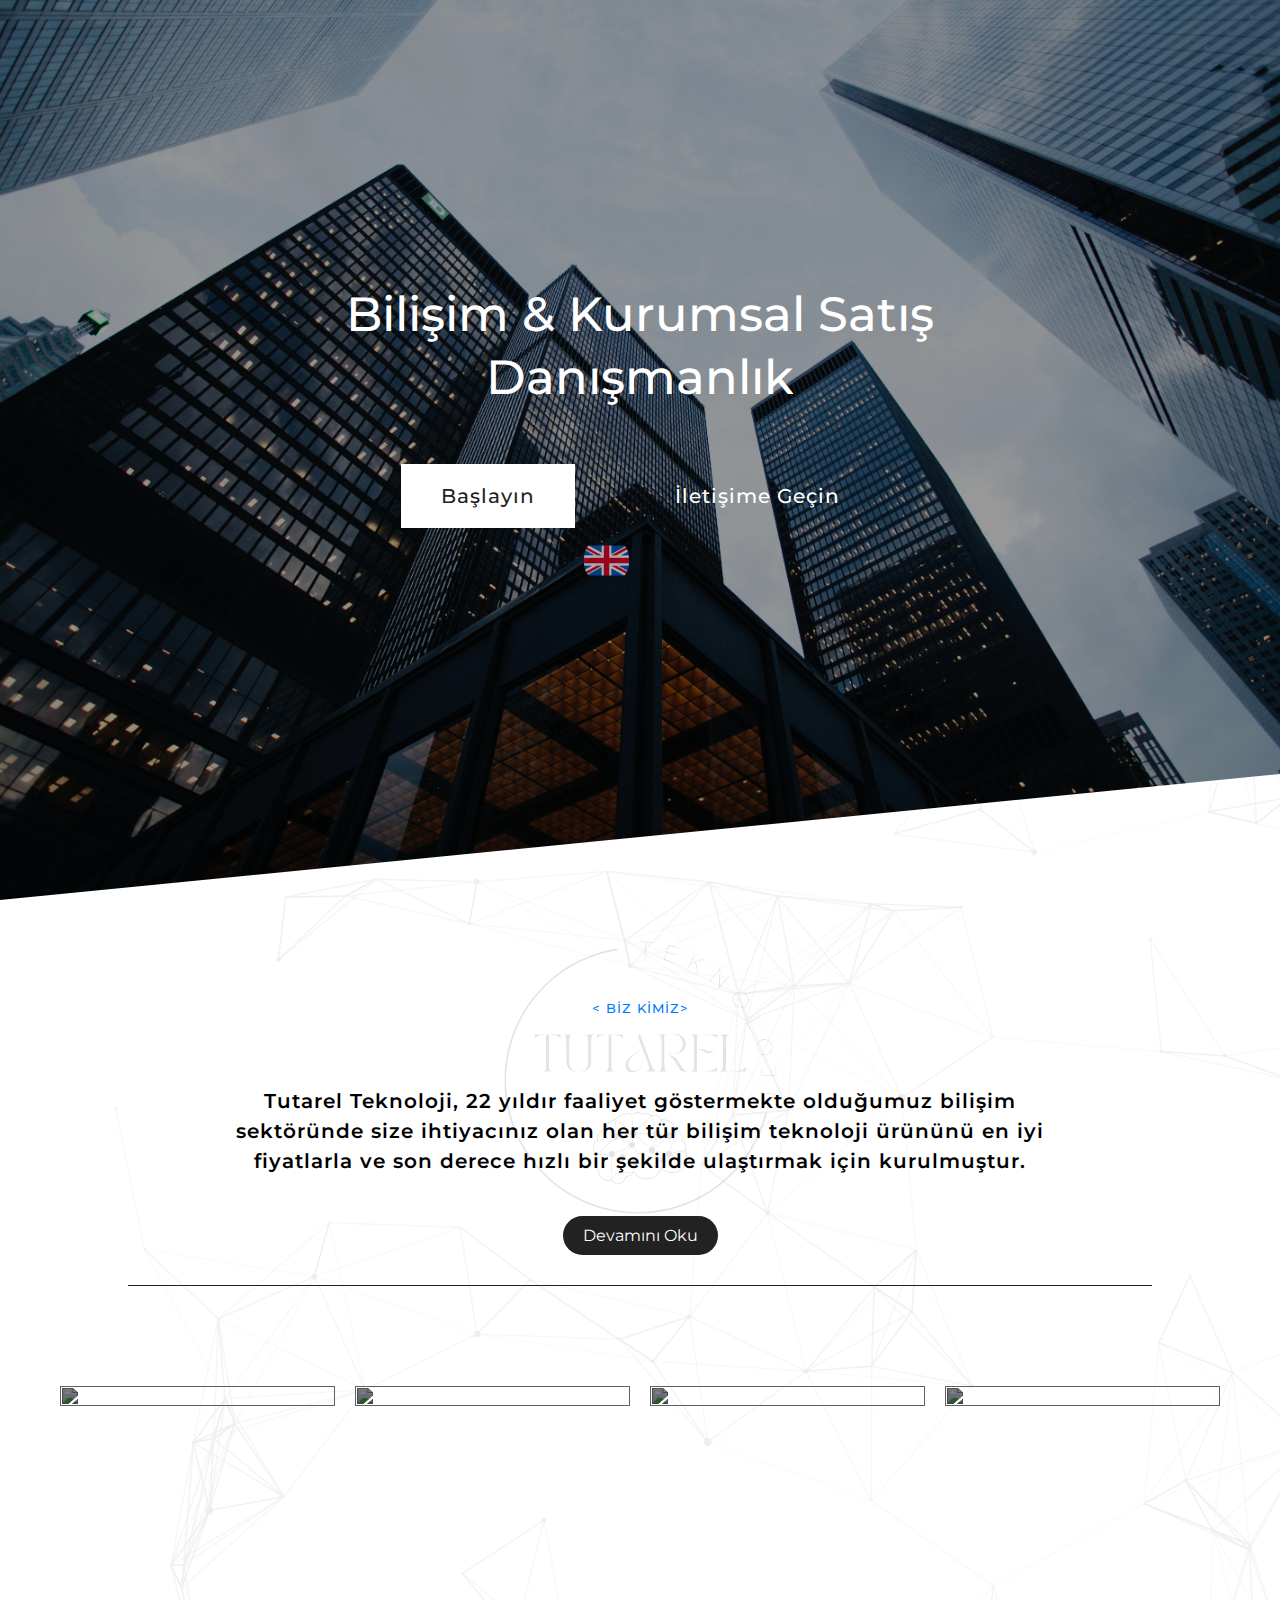
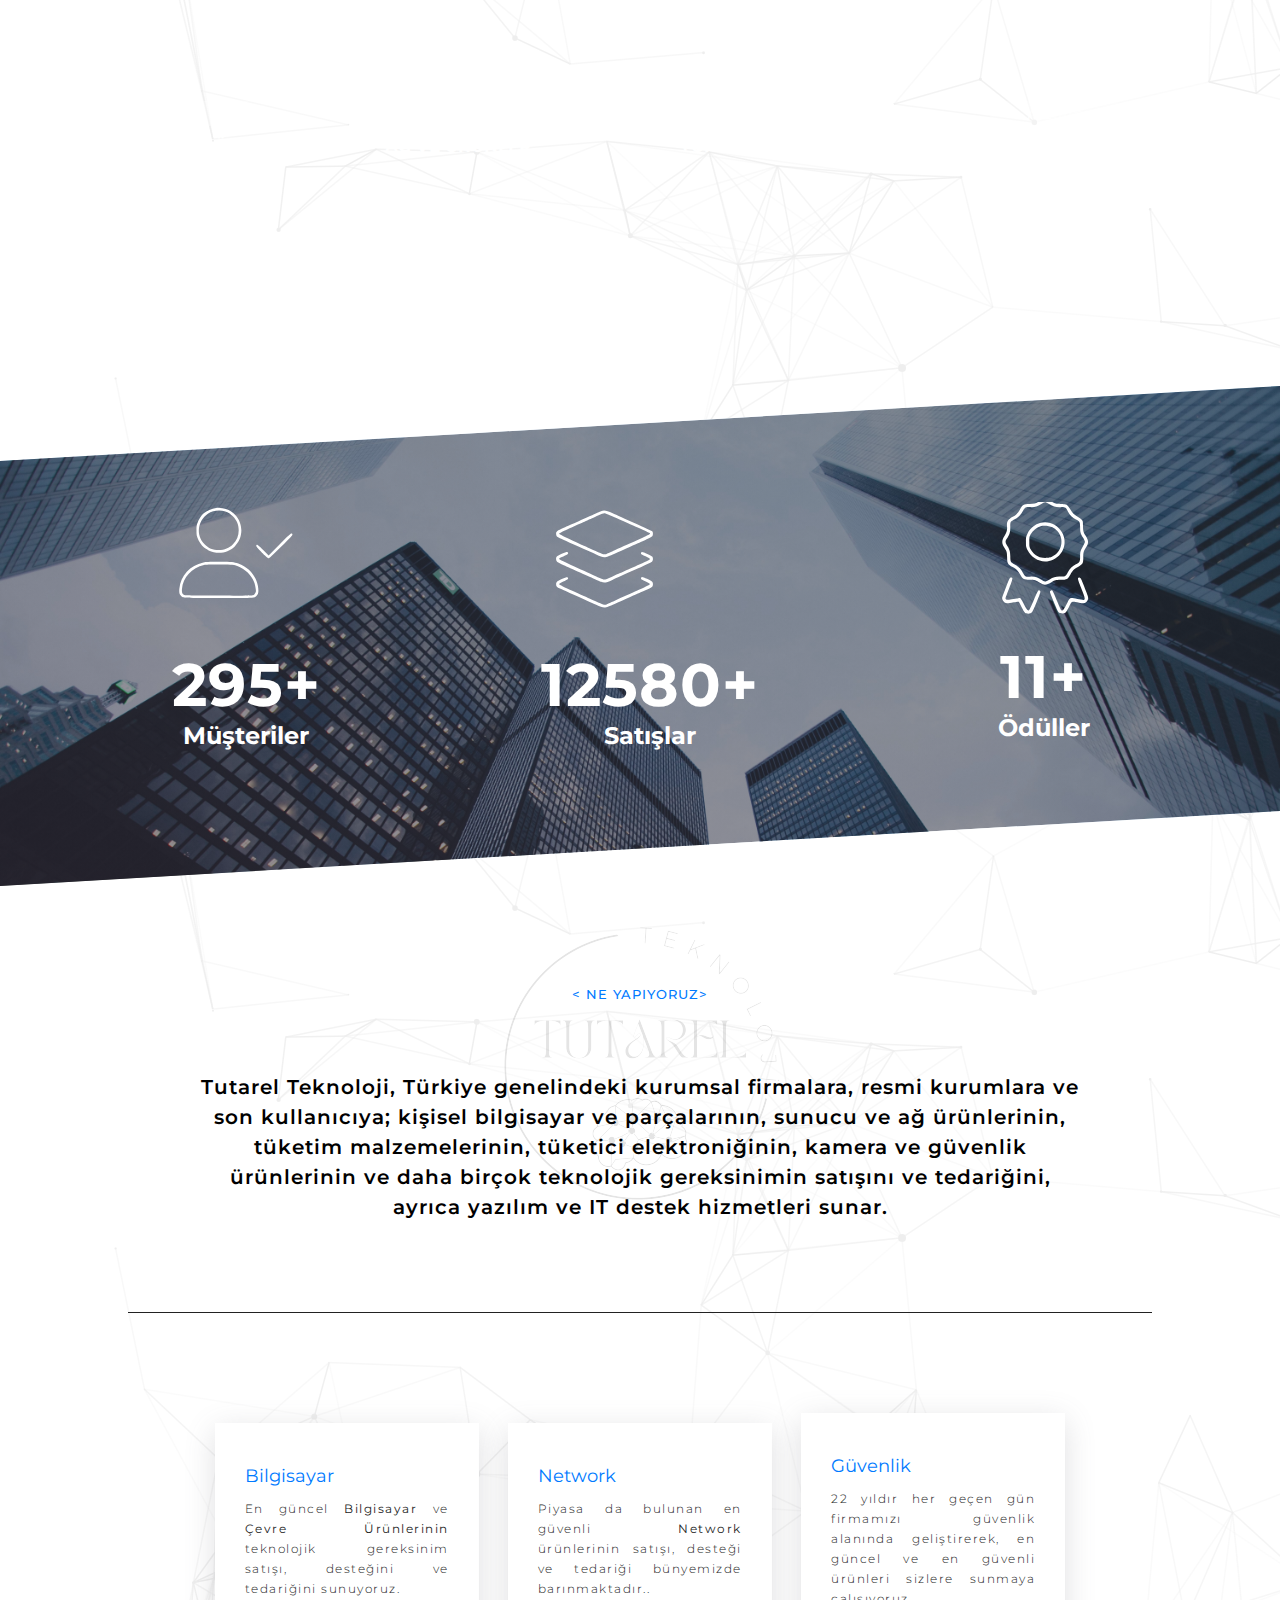
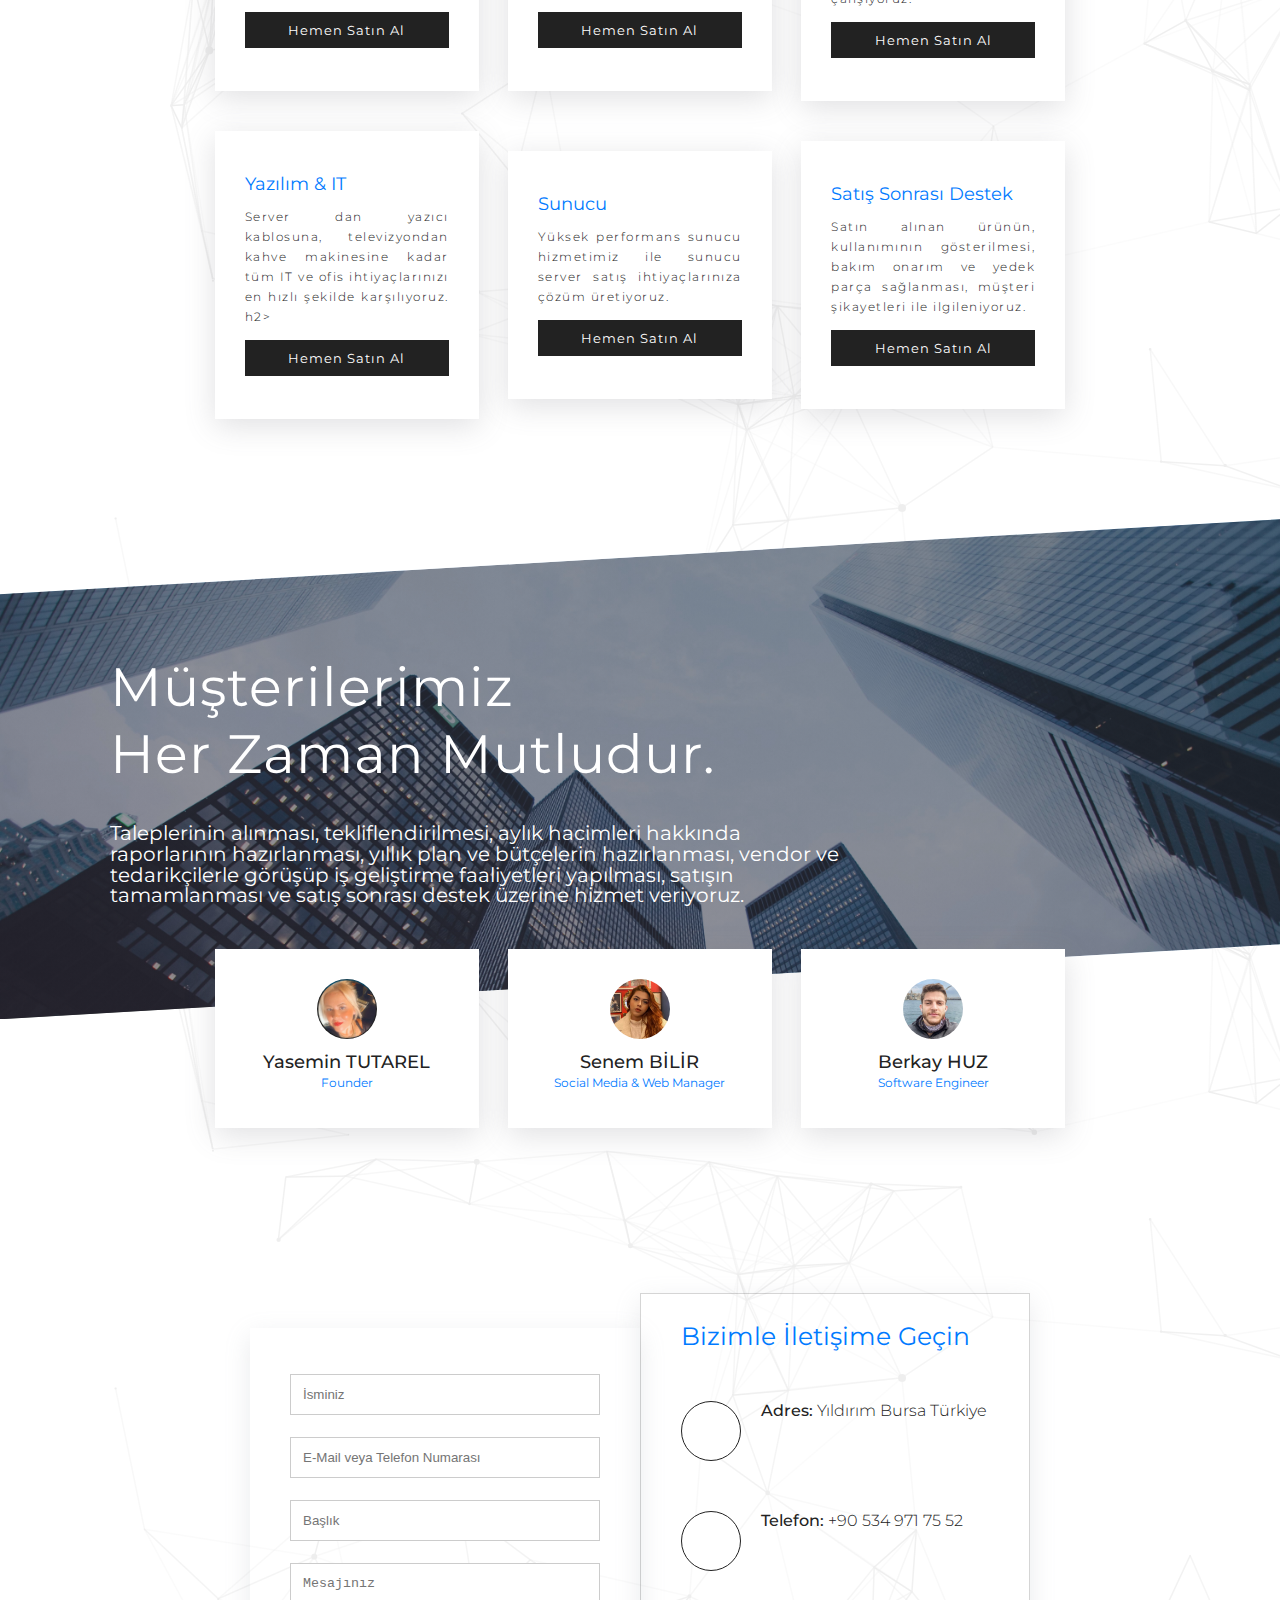
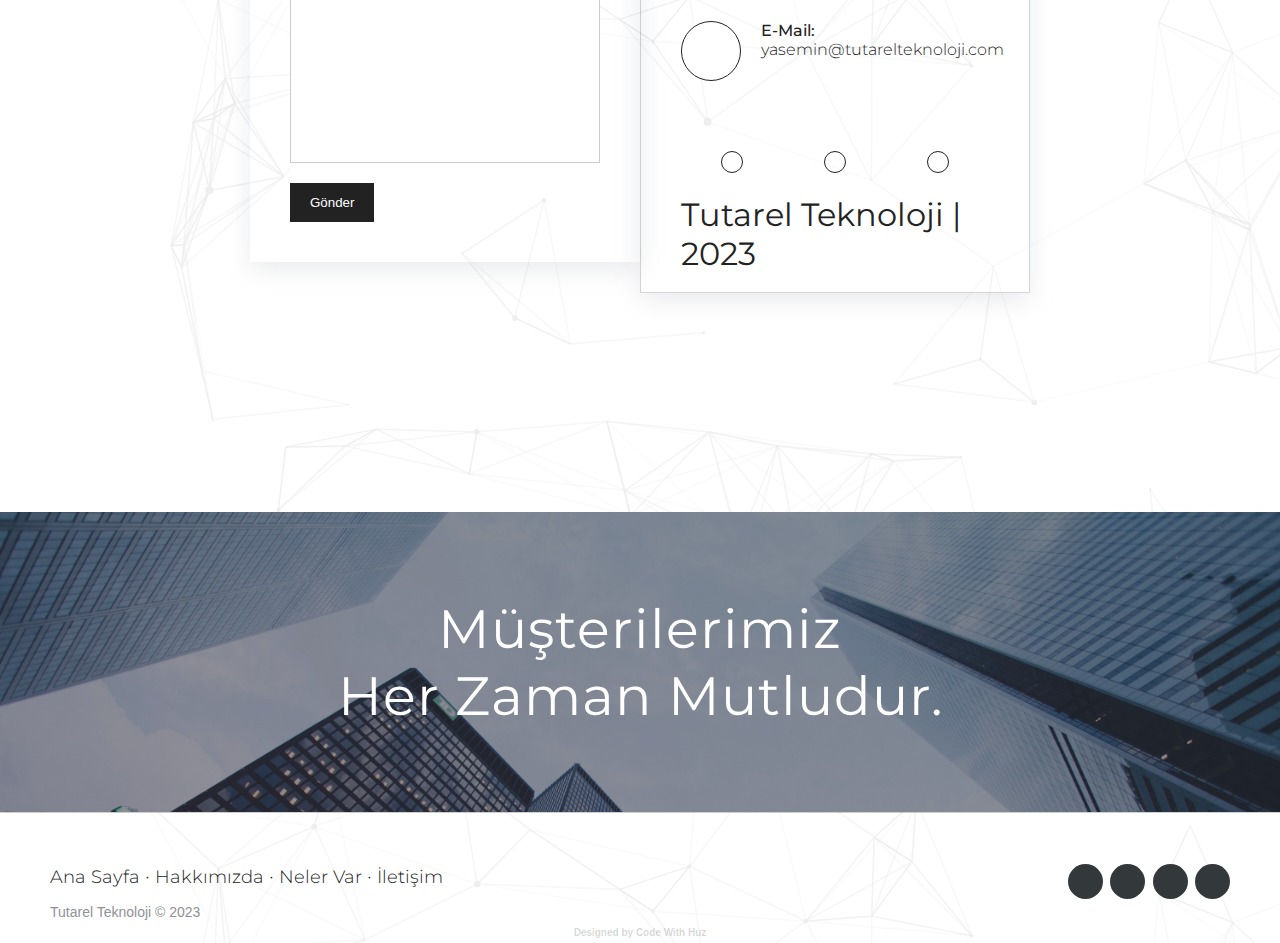
==== index.html @ bbc250a7 "First" ====
<!DOCTYPE html>
<html lang="en">

<head>
    <meta charset="UTF-8">
    <meta http-equiv="X-UA-Compatible" content="IE=edge">
    <meta name="viewport" content="width=device-width, initial-scale=1.0">
    <title>Tutarel Teknoloji | 2023</title>
    <link rel="stylesheet" href="design/css/index.css">
    <link rel="shortcut icon" href="design/pics/company_logo/cl.png" type="image/x-icon" >
</head>

<body>


    <section class="section_background">
        <div class="background_img_box">
            <div class="background_title_box">
                <div class="background_title">
                    <h1>Bilişim & Kurumsal Satış</h1>
                    <h1>Danışmanlık</h1>
                </div>
                <div class="background_title_buttons">
                    <a href="market.html" class="background_title_button one">
                        <p>Başlayın</p>
                    </a>
                    <a href="contact.html" class="background_title_button two">
                        <p>İletişime Geçin</p>
                    </a>
                </div>
                <div style=" margin-left: 238px; z-index: 10;" class="background_title_lang">
                    <a href="index.html"><img src="design/pics/icons/united-kingdom.png" alt="">
                    </a>    
                </div>
            </div>
            <div class="background_img">
                <img src="design/pics/background/bg1.jpg" alt="">
            </div>
        </div>
    </section>

    <section class="section_who_are_we">
        <center>
            <div class="section_who_are_we_background_logo">
                <img src="design/pics/company_logo/company_logo.png" alt="">
            </div>
            <div class="index_main_who_are_we">
                <div class="who_are_we_desc">
                    <h1>
                        < BİZ KİMİZ>
                    </h1>
                </div>
                <div class="who_are_we_title">
                    <h1>Tutarel Teknoloji, 22 yıldır faaliyet göstermekte olduğumuz bilişim sektöründe size ihtiyacınız
                        olan her tür bilişim teknoloji ürününü en iyi fiyatlarla ve son derece hızlı bir şekilde
                        ulaştırmak için kurulmuştur. </h1>
                </div>
                <div class="who_are_we_title_devami">
                    <a href="about_us.html">Devamını Oku</a>
                </div>
                <div class="who_are_we_line"></div>
            </div>
        </center>
    </section>

    <section class="section_job_cards">
        <div class="job_cards">
            <div class="job_card_main">
                <div class="job_card_box">
                    <div class="job_card">
                        <div class="job_card_img">
                            <img src="design/pics/job_card/job_card_2.jpg" alt="">
                            <div class="job_card_title">
                                <div class="job_card_title_desc">
                                    <h2>CCTV</h2>
                                </div>
                                <div class="job_card_title_title">
                                    <h1>GÜVENLİK ÜRÜNLERİ</h1>
                                </div>
                            </div>
                        </div>
                    </div>
                </div>
                <div class="job_card_box">
                    <div class="job_card">
                        <div class="job_card_img">
                            <img src="design/pics/job_card/job_card_1.jpg" alt="">
                            <div class="job_card_title">
                                <div class="job_card_title_desc">
                                    <h2>Sunucu</h2>
                                </div>
                                <div class="job_card_title_title">
                                    <h1>AĞ VE ÜRÜNLER</h1>
                                </div>
                            </div>
                        </div>
                    </div>
                </div>
                <div class="job_card_box">
                    <div class="job_card">
                        <div class="job_card_img">
                            <img src="design/pics/job_card/job_card_3.jpg" alt="">
                            <div class="job_card_title">
                                <div class="job_card_title_desc">
                                    <h2>Tüketim</h2>
                                </div>
                                <div class="job_card_title_title">
                                    <h1>TÜKETİCİ ELEKTRONİĞİ</h1>
                                </div>
                            </div>
                        </div>
                    </div>
                </div>
                <div class="job_card_box">
                    <div class="job_card">
                        <div class="job_card_img">
                            <img src="design/pics/job_card/job_card_4.jpg" alt="">
                            <div class="job_card_title">
                                <div class="job_card_title_desc">
                                    <h2>Yazılım </h2>
                                </div>
                                <div class="job_card_title_title">
                                    <h1>IT DESTEK HİZMETİ</h1>
                                </div>
                            </div>
                        </div>
                    </div>
                </div>
            </div>
        </div>
    </section>

    <section class="comp_info_section">
        <div class="comp_info">
            <div class="comp_info_img">
                <div class="comp_info_div">
                    <div class="comp_info_box">
                        <div class="comp_info_icon">
                            <img src="design/pics/icons/icon_1_white.svg" alt="">
                        </div>
                        <div class="comp_info_title">
                            <h1>295+</h1>
                        </div>
                        <div class="comp_info_desc">
                            <h2>Müşteriler</h2>
                        </div>
                    </div>
                    <div class="comp_info_box">
                        <div class="comp_info_icon">
                            <img src="design/pics/icons/icon_2_white.svg" alt="">
                        </div>
                        <div class="comp_info_title sale">
                            <h1>12580+</h1>
                        </div>
                        <div class="comp_info_desc sale">
                            <h2>Satışlar</h2>
                        </div>
                    </div>
                    <div class="comp_info_box">
                        <div class="comp_info_icon">
                            <img src="design/pics/icons/icon_3_white.svg" alt="">
                        </div>
                        <div class="comp_info_title award">
                            <h1>11+</h1>
                        </div>
                        <div class="comp_info_desc award">
                            <h2>Ödüller</h2>
                        </div>
                    </div>
                </div>
            </div>
        </div>
    </section>

    <section class="section_who_are_we">
        <center>
            <div class="section_who_are_we_background_logo">
                <img src="design/pics/company_logo/company_logo.png" alt="">
            </div>
            <div class="index_main_who_are_we">
                <div class="who_are_we_desc">
                    <h1>
                        < NE YAPIYORUZ>
                    </h1>
                </div>
                <div class="who_are_we_title">
                    <h1>Tutarel Teknoloji, Türkiye genelindeki kurumsal firmalara, resmi kurumlara ve son kullanıcıya;
                        kişisel bilgisayar ve parçalarının, sunucu ve ağ ürünlerinin, tüketim malzemelerinin, tüketici
                        elektroniğinin, kamera ve güvenlik ürünlerinin ve daha birçok teknolojik gereksinimin satışını
                        ve tedariğini, ayrıca yazılım ve IT destek hizmetleri sunar. </h1>
                </div>
                <div class="who_are_we_line"></div>
            </div>
        </center>
    </section>

    <section class="section_services">
        <div class="services">
            <div class="service_box">
                <div class="service_card">
                    <div class="service_icon_in">
                        <ion-icon name="desktop-outline"></ion-icon>
                    </div>
                    <div class="service_title">
                        <h1>Bilgisayar</h1>
                    </div>
                    <div class="service_desc">
                        <h2>En güncel <strong>Bilgisayar</strong> ve <strong>Çevre Ürünlerinin</strong> teknolojik
                            gereksinim satışı, desteğini ve tedariğini sunuyoruz.</h2>
                    </div>
                    <div class="service_button">
                        <a href="contact.html">
                            <p>Hemen Satın Al<ion-icon name="arrow-forward-circle-outline"></ion-icon></p>
                        </a>
                    </div>
                </div>
            </div>
            <div class="service_box">
                <div class="service_card">
                    <div class="service_icon_in">
                        <ion-icon name="git-network-outline"></ion-icon>
                    </div>
                    <div class="service_title">
                        <h1>Network</h1>
                    </div>
                    <div class="service_desc">
                        <h2>Piyasa da bulunan en güvenli <strong>Network</strong> ürünlerinin satışı, desteği ve
                            tedariği bünyemizde barınmaktadır..</h2>
                    </div>
                    <div class="service_button">
                        <a href="contact.html">
                            <p>Hemen Satın Al<ion-icon name="arrow-forward-circle-outline"></ion-icon></p>
                        </a>
                    </div>
                </div>
            </div>
            <div class="service_box">
                <div class="service_card">
                    <div class="service_icon_in">
                        <ion-icon class="service_icon_in" name="shield-checkmark-outline"></ion-icon>
                    </div>
                    <div class="service_title">
                        <h1>Güvenlik</h1>
                    </div>
                    <div class="service_desc">
                        <h2>22 yıldır her geçen gün firmamızı güvenlik alanında geliştirerek, en güncel ve en güvenli ürünleri sizlere sunmaya çalışıyoruz. </h2>
                    </div>
                    <div class="service_button">
                        <a href="contact.html">
                            <p>Hemen Satın Al<ion-icon name="arrow-forward-circle-outline"></ion-icon></p>
                        </a>
                    </div>
                </div>
            </div>
        </div>
        <div class="services">
            <div class="service_box">
                <div class="service_card">
                    <div class="service_icon_in">
                        <ion-icon name="code-slash-outline"></ion-icon>
                    </div>
                    <div class="service_title">
                        <h1>Yazılım & IT</h1>
                    </div>
                    <div class="service_desc">
                        <h2>Server dan yazıcı kablosuna, televizyondan kahve makinesine kadar tüm IT ve ofis ihtiyaçlarınızı en hızlı şekilde karşılıyoruz. h2>
                    </div>
                    <div class="service_button">
                        <a href="contact.html">
                            <p>Hemen Satın Al<ion-icon name="arrow-forward-circle-outline"></ion-icon></p>
                        </a>
                    </div>
                </div>
            </div>
            <div class="service_box">
                <div class="service_card">
                    <div class="service_icon_in">
                        <ion-icon name="server-outline"></ion-icon>
                    </div>
                    <div class="service_title">
                        <h1>Sunucu</h1>
                    </div>
                    <div class="service_desc">
                        <h2>Yüksek performans sunucu hizmetimiz ile sunucu server satış ihtiyaçlarınıza 
                            çözüm üretiyoruz.</h2>
                    </div>
                    <div class="service_button">
                        <a href="contact.html">
                            <p>Hemen Satın Al<ion-icon name="arrow-forward-circle-outline"></ion-icon></p>
                        </a>
                    </div>
                </div>
            </div>
            <div class="service_box">
                <div class="service_card">
                    <div class="service_icon_in">
                        <ion-icon class="service_icon_in" name="construct-outline"></ion-icon>
                    </div>
                    <div class="service_title">
                        <h1>Satış Sonrası Destek</h1>
                    </div>
                    <div class="service_desc">
                        <h2>Satın alınan ürünün, kullanımının gösterilmesi, 
                            bakım onarım ve yedek parça sağlanması, 
                            müşteri şikayetleri ile ilgileniyoruz.</h2>
                    </div>
                    <div class="service_button">
                        <a href="contact.html">
                            <p>Hemen Satın Al<ion-icon name="arrow-forward-circle-outline"></ion-icon></p>
                        </a>
                    </div>
                </div>
            </div>
        </div>
    </section>

    <section class="who_are_we_2__section">
        <div class="who_are_we_2_">
            <div class="who_are_we_2__img">
                <div class="who_are_we_2__div">
                    <div class="who_are_we_2__box">
                        <div class="who_are_we_2__title">
                            <h1>Müşterilerimiz <br> Her Zaman Mutludur.</h1>
                        </div>
                        <div class="who_are_we_2__desc">
                            <h2>Taleplerinin alınması, tekliflendirilmesi, aylık hacimleri hakkında raporlarının
                                hazırlanması, yıllık plan ve bütçelerin hazırlanması, vendor ve tedarikçilerle görüşüp
                                iş geliştirme faaliyetleri yapılması, satışın tamamlanması ve satış sonrası destek
                                üzerine hizmet veriyoruz. </h2>
                        </div>
                    </div>
                </div>
            </div>
        </div>
    </section>

    <section class="section_admins">
        <div class="admins">
            <div class="admin_box">
                <div class="admin_card">
                    <div class="admin_img">
                        <img src="design/pics/admins/yasemin.jpg" alt="">
                    </div>
                    <div class="admin_title">
                        <h1>Yasemin TUTAREL</h1>
                    </div>
                    <div class="admin_job">
                        <h1>Founder</h1>
                    </div>

                    <div class="admin_star">
                        <ion-icon name="star"></ion-icon>
                        <ion-icon name="star"></ion-icon>
                        <ion-icon name="star"></ion-icon>
                        <ion-icon name="star"></ion-icon>
                        <ion-icon name="star"></ion-icon>
                    </div>
                </div>
            </div>
            <div class="admin_box">
                <div class="admin_card">
                    <div class="admin_img">
                        <img src="design/pics/admins/snm.jpg" alt="">
                    </div>
                    <div class="admin_title">
                        <h1>Senem BİLİR</h1>
                    </div>
                    <div class="admin_job">
                        <h1>Social Media & Web Manager</h1>
                    </div>

                    <div class="admin_star">
                        <ion-icon name="star"></ion-icon>
                        <ion-icon name="star"></ion-icon>
                        <ion-icon name="star"></ion-icon>
                        <ion-icon name="star"></ion-icon>
                        <ion-icon name="star"></ion-icon>
                    </div>
                </div>
            </div>
            <div class="admin_box">
                <div class="admin_card">
                    <div class="admin_img">
                        <img src="design/pics/admins/berkay.jpg" alt="">
                    </div>
                    <div class="admin_title">
                        <h1>Berkay HUZ</h1>
                    </div>
                    <div class="admin_job">
                        <h1>Software Engineer</h1>
                    </div>

                    <div class="admin_star">
                        <ion-icon name="star"></ion-icon>
                        <ion-icon name="star"></ion-icon>
                        <ion-icon name="star"></ion-icon>
                        <ion-icon name="star"></ion-icon>
                        <ion-icon name="star"></ion-icon>
                    </div>
                </div>
            </div>
        </div>
    </section>

    <section class="section_contact">
        <div class="contact_div">
            <div class="contact_form">

                <form action="action_page.php">

                    <input type="text" id="name" name="name" placeholder="İsminiz">

                    <input type="text" id="emailphone" name="emailphone" placeholder="E-Mail veya Telefon Numarası">

                    <input type="text" id="title" name="title" placeholder="Başlık">

                    <textarea id="subject" name="subject" placeholder="Mesajınız" style="height:200px"></textarea>

                    <input class="indexsubmit" type="submit" value="Gönder">

                </form>
            </div>
            <div class="contact_address">
                <div class="contact_address_title">
                    <h1>Bizimle İletişime Geçin</h1>

                    <div class="contact_address_box">
                        <div class="contact_address_icon">
                            <ion-icon name="location"></ion-icon>
                        </div>
                        <div class="contact_address_desc">
                            <strong>Adres: </strong> Yıldırım Bursa Türkiye
                        </div>
                    </div>

                    <div class="contact_address_box">
                        <div class="contact_address_icon">
                            <ion-icon name="call"></ion-icon>
                        </div>
                        <div class="contact_address_desc">
                            <strong>Telefon:</strong> +90 534 971 75 52
                        </div>
                    </div>

                    <div class="contact_address_box">
                        <div class="contact_address_icon">
                            <ion-icon name="paper-plane"></ion-icon>
                        </div>
                        <div style="white-space: nowrap;" class="contact_address_desc">
                            <strong>E-Mail: </strong> <br> yasemin@tutarelteknoloji.com
                        </div>
                    </div>

                </div>
                <div class="contact_adress_social">
                    <div class="contact_adress_social_logo">
                        <a href="https://instagram.com/tutarelteknoloji" target="_blank"><ion-icon class="contact_logo"
                                name="logo-instagram"></ion-icon></a>
                    </div>
                    <div class="contact_adress_social_logo">
                        <a href="https://www.linkedin.com/in/yasemin-tutarel-1b64b152" target="_blank"><ion-icon
                                class="contact_logo" name="logo-linkedin"></ion-icon></a>
                    </div>
                    <div class="contact_adress_social_logo">
                        <a href="https://www.tutarelteknoloji.net/" target="_blank"><i
                                class="contact_logo fa-solid fa-earth-europe"></i></a>
                    </div>
                </div>
                <div class="contact_adress_bottom">
                    <h1>Tutarel Teknoloji | 2023</h1>
                </div>
            </div>
        </div>
    </section>

    <section class="section_who_are_we_3">
        <div class="who_are_we_3">
            <div class="who_are_we_3_img">
                <div class="who_are_we_3_div">
                    <div class="who_are_we_3_box">
                        <div class="who_are_we_3_title">
                            <h1>Müşterilerimiz<br>
                                Her Zaman Mutludur.</h1>
                        </div>
                    </div>
                </div>
            </div>
        </div>
    </section>

    <section class="section_footer">

        <footer class="footer-distributed">

            <div class="footer-right">
                <a href="tel:05349717552"><i class="fa fa-phone"></i></a>
                <a href="https://instagram.com/tutarelteknoloji" target="_blank"><i class="fa fa-instagram"></i></a>
                <a href="https://www.linkedin.com/in/yasemin-tutarel-1b64b152" target="_blank"><i
                        class="fa fa-linkedin"></i></a>
                <a href="https://www.tutarelteknoloji.net/" target="_blank"><i class="fa-solid fa-earth-europe"></i></a>

            </div>

            <div class="footer-left">

                <p class="footer-links">
                    <a class="link-1" href="index.html">Ana Sayfa</a>

                    <a href="about_us.html">Hakkımızda</a>

                    <a href="market.html">Neler Var</a>

                    <a href="about_us.html">İletişim</a>


                </p>
                <p>Tutarel Teknoloji &copy; 2023</p>
            </div>
            <center>
                <div class="footer_bottom">
                    <h1>Designed by Code With Huz</h1>
                </div>
            </center>

        </footer>
    </section>
    <!-- JS -->
    <script src="https://kit.fontawesome.com/a97473fa68.js" crossorigin="anonymous"></script>
    <script type="module" src="https://unpkg.com/ionicons@7.1.0/dist/ionicons/ionicons.esm.js"></script>
    <script nomodule src="https://unpkg.com/ionicons@7.1.0/dist/ionicons/ionicons.js"></script>
    <script src="design/js/index.js"></script>
    <!-- JS -->
</body>

</html>
---- design/css/index.css ----
@import url('https://fonts.googleapis.com/css2?family=Montserrat:ital,wght@0,100;0,200;0,300;0,400;0,500;0,600;0,700;0,800;0,900;1,100;1,200;1,300;1,400;1,500;1,600;1,700;1,800;1,900&display=swap');

:root {
    --background-color-light: #fff;
    --background-color-dark: #222;
    --text-color-light: #fff;
    --text-color-dark: #222;
    --company-color: #007aff;
}

*,
*::before,
*::after {
    box-sizing: border-box;
}
.menu{
    margin-top: 150px;
    margin-bottom: -170px;
    margin-left: 100px;

}
.menu div{
    display: flex;
}
.menu div a{
    z-index: 1000;
    text-decoration: none;
    margin-right: 15px;
    margin-left: 15px;
    color: #222;
}
.menu div a:hover{
    transition: .4s;
    color: #222222a3;
}
body {
    background-image: url(/design/pics/background/cool-background\ \(1\).png);
    font-family: 'Montserrat';
    padding: 0;
    margin: 0;
}

/*BACKGROUND*/
.background_img_box {
    width: 100%;
    height: 100vh;
    position: relative;
    align-items: center;
    display: flex;
    justify-content: center;
}

.background_title_box {
    position: absolute;
    z-index: 1;
    margin-top: -50px;
}

.background_title_buttons {
    position: relative;
    align-items: center;
    display: flex;
    justify-content: center;
    padding-top: 40px;
}

.background_title_button {
    letter-spacing: 1px;
    margin: 0 30px;
    padding: 0px 40px;
    text-decoration: none;
}

.one {
    background-color: #fff;
}

.one:hover {
    background-color: #ffffff29;
    transition: .5s;
}

.one:hover p {
    transition: .5s;
    color: #fff;
}

.one p {
    color: var(--text-color-dark);
    font-family: 'Montserrat';
    font-weight: 500;
    font-size: 20px;
}

.two {
    background: none;
    border: none;
}

.two:hover {
    background-color: #ffffff29;
    transition: .5s;
}

.two p {
    color: var(--text-color-light);
    font-family: 'Montserrat';
    font-weight: 500;
    font-size: 20px;
    position: relative;
}

.two p ion-icon {
    position: absolute;
    top: 3px;
}

.background_title h1 {
    font-family: 'Montserrat';
    font-weight: 500;
    font-size: 3rem;
    line-height: 30px;
    text-align: center;
    color: var(--text-color-light);
}

.background_img {
    width: 100%;
    height: 100vh;
}

.background_img img {
    width: 100%;
    height: 100%;
    clip-path: polygon(0 0, 100% 0, 100% 86%, 0 100%);
    overflow: hidden;
    object-fit: cover;
    filter: brightness(60%);
}

/*BACKGROUND*/
/*NAVBAR*/
.section_navbar,
.section_navbar::after,
.section_navbar::before {
    box-sizing: border-box;
    padding: 0;
    margin: 0;
}


.navbar input[type="checkbox"],
.navbar .hamburger-lines {
    display: none;
}

.container {
    max-width: 1200px;
    width: 90%;
    margin: auto;
}

.navbar {
    box-shadow: 0px 5px 10px 0px #aaa;
    position: fixed;
    width: 100%;
    background: #fff;
    color: #000;
    opacity: 0.85;
    z-index: 100;
}

.navbar-container {
    display: flex;
    justify-content: space-between;
    height: 64px;
    align-items: center;
}

.menu-items {
    order: 2;
    display: flex;
}

.logo {
    font-family: 'Montserrat';
    font-weight: 400;
    order: 1;
    font-size: 30px;
}
.menu-items li {
    list-style: none;
    margin-left: 1.5rem;
}
.menu-items li a{
    font-family: 'Montserrat';
    font-weight: 300;
    font-size: 18px;
}

.navbar a {
    color: #444;
    text-decoration: none;
    font-weight: 500;
    transition: color 0.3s ease-in-out;
}

.navbar a:hover {
    color: var(--company-color);
}

@media (max-width: 768px) {
    .navbar {
        opacity: 0.95;
    }

    .navbar-container input[type="checkbox"],
    .navbar-container .hamburger-lines {
        display: block;
    }

    .navbar-container {

        display: block;
        position: relative;
        height: 64px;
    }

    .navbar-container input[type="checkbox"] {
        position: absolute;
        display: block;
        height: 32px;
        width: 30px;
        top: 20px;
        left: 20px;
        z-index: 5;
        opacity: 0;
        cursor: pointer;
    }

    .navbar-container .hamburger-lines {
        display: block;
        height: 28px;
        width: 35px;
        position: absolute;
        top: 20px;
        left: 20px;
        z-index: 2;
        display: flex;
        flex-direction: column;
        justify-content: space-between;
    }

    .navbar-container .hamburger-lines .line {
        display: block;
        height: 4px;
        width: 100%;
        border-radius: 10px;
        background: #333;
    }

    .navbar-container .hamburger-lines .line1 {
        transform-origin: 0% 0%;
        transition: transform 0.3s ease-in-out;
    }

    .navbar-container .hamburger-lines .line2 {
        transition: transform 0.2s ease-in-out;
    }

    .navbar-container .hamburger-lines .line3 {
        transform-origin: 0% 100%;
        transition: transform 0.3s ease-in-out;
    }

    .navbar .menu-items {
        padding-top: 100px;
        background: #fff;
        height: 100vh;
        max-width: 300px;
        transform: translate(-150%);
        display: flex;
        flex-direction: column;
        margin-left: -40px;
        padding-left: 40px;
        transition: transform 0.5s ease-in-out;
        box-shadow: 5px 0px 10px 0px #aaa;
        overflow: scroll;
    }

    .navbar .menu-items li {
        margin-bottom: 1.8rem;
        font-size: 1.1rem;
        font-weight: 500;
    }

    .logo {
        position: absolute;
        top: -25px;
        right: -10px;
        font-size: 30px;
    }

    .navbar-container input[type="checkbox"]:checked~.menu-items {
        transform: translateX(0);
    }

    .navbar-container input[type="checkbox"]:checked~.hamburger-lines .line1 {
        transform: rotate(45deg);
    }

    .navbar-container input[type="checkbox"]:checked~.hamburger-lines .line2 {
        transform: scaleY(0);
    }

    .navbar-container input[type="checkbox"]:checked~.hamburger-lines .line3 {
        transform: rotate(-45deg);
    }

}

@media (max-width: 500px) {
    .navbar-container input[type="checkbox"]:checked~.logo {
        display: none;
    }
}
/*NAVBAR*/
/*WHO ARE WE*/
.index_main_who_are_we {
    margin-top: 100px;
}
.section_who_are_we_background_logo{
    width: 200px;
    position: relative;
}
.section_who_are_we_background_logo img{
    position: absolute;
    top: 80px;
    transform: translate(-50%,-50%);
    opacity: .1;
}
.who_are_we_desc>h1 {
    color: var(--company-color);
    font-size: 13px;
    font-family: 'Montserrat';
    font-weight: 500;
    letter-spacing: 1px;
    margin-bottom: 70px;
}

.who_are_we_title>h1 {
    font-size: 20px;
    font-family: 'Montserrat';
    font-weight: 600;
    letter-spacing: 1px;
    margin-bottom: 50px;
    margin-right: 200px;
    margin-left: 200px;
    line-height: 30px;
}
.who_are_we_title_devami{
    position: relative;
    z-index: 10;
}
.who_are_we_title_devami a{
    background-color: var(--background-color-dark);
    border-radius: 20px;
    font-weight: 400;
    text-decoration: none;
    padding: 10px 20px;
    color: #fff;
}
.who_are_we_title_devami a:hover{
    background-color: var(--background-color-light);
    border: 1px solid #222;
    transition: .2s;
    color: var(--text-color-dark);
}
.who_are_we_line {
    padding-top: 40px;
    border-bottom: 1px solid var(--background-color-dark);
    width: 80%;
}

/*WHO ARE WE*/
/*JOBCARD*/
.job_cards {
    margin: 100px 50px;
}

.job_card_box {
    float: left;
    width: 25%;
    padding: 0 10px;
}


.job_card {
    text-align: center;
}

.job_card_img {
    width: 100%;
    height: 100%;
    position: relative;
}

.job_card_img img {
    width: 100%;
    height: 100%;
    object-fit: cover;
    filter: brightness(50%);
}

.job_card_img:hover img {
    filter: brightness(65%);
    transition: .3s;
}

.job_card_title {
    text-align: left;
    position: absolute;
    top: 300px;
    left: 30px;
}

.job_card_title_desc {
    letter-spacing: 1px;
    background-color: #ffffff4d;
    width: 75%;
    margin: 15px;
}

.job_card_title_desc h2 {
    padding: 3px;
    font-size: 15px;
    width: 100%;
    text-align: center;
    color: var(--text-color-light);
    font-family: 'Montserrat';
    font-weight: 400;
}

.job_card_title_title h1 {
    margin-top: -5px;
    font-size: 17px;
    color: var(--text-color-light);
}

@media screen and (max-width: 600px) {
    .job_card_box {
        width: 100%;
        display: block;
        margin-bottom: 20px;
    }
}

/*JOBCARD*/
.comp_info {
    width: 100%;
    height: 500px;
    margin-top: 700px;
    background-repeat: no-repeat;
    background-size: cover;
    clip-path: polygon(0 15%, 100% 0, 100% 85%, 0 100%);
    background-image: url(/design/pics/background/bg1.jpg);
}

.comp_info_img {
    width: 100%;
    display: flex;
    height: 500px;
    background-color: transparent;
    background-image: linear-gradient(200deg, #2a36438d 0%, #3d36468d 100%);
    transition: background 0.3s, border-radius 0.3s, opacity 0.3s;
    clip-path: polygon(0 15%, 100% 0, 100% 85%, 0 100%);
}

.comp_info_div {
    display: flex;
    margin: auto;
}

.comp_info_box {
    margin-right: 110px;
    margin-left: 110px;
}

.comp_info_icon {
    width: 130px;
}

.comp_info_icon img {
    width: 100%;
}
.sale{
    margin-top: -10px;
}
.award{
    margin-top: -40px;
}
.comp_info_title {
    color: var(--text-color-light);
    letter-spacing: 1px;
    font-size: 30px;
    text-align: center;
}

.comp_info_desc {
    text-align: center;
    color: var(--text-color-light);
    margin-top: -40px;
}

/**/
.section_services {
    margin-top: 100px;
    margin-bottom: 100px;
}

.services {
    margin-top: 30px;
    display: flex;
    margin-right: 200px;
    margin-left: 200px;
}

.service_box {
    width: 30%;
    margin: auto;
    box-shadow: rgba(100, 100, 111, 0.2) 0px 7px 29px 0px;
    background-color: #fff;
    padding: 30px;
}

.service-card {
    box-shadow: 0 4px 8px 0 rgba(0, 0, 0, 0.2);
    padding: 16px;
    text-align: center;
    background-color: #f1f1f1;
}

.service_title h1 {
    font-size: 18px;
    color: var(--company-color);
    font-family: 'Montserrat';
    font-weight: 400;
}

.service_desc h2 {
    font-size: 12px;
    color: var(--text-color-dark);
    font-family: 'Montserrat';
    font-weight: 300;
    text-align: justify;
    letter-spacing: 1.5px;
    line-height: 20px;
}
.service_img{
    width: 100px;
    height: 100px;
    display: flex;
    margin: auto;
    margin-top: -70px;
}
.service_img_yzlm{
    width: 80px;
    height: 80px;
    display: flex;
    margin-top: -70px;
}

.service_img_yzlm img:nth-child(1){
    z-index: 1;

}
.service_img_yzlm img:nth-child(2){
    z-index: 2;
    margin-left: 5px;
margin-right: -5px;
}
.service_img_yzlm img:nth-child(3){
    z-index: 3;

}
.service_icon {
    width: 100%;
    height: 100%;
}
.service_icon_in {
    font-size: 40px;
}

.service_button {
    background-color: var(--background-color-dark);
    width: 100%;
}

.service_button a {
    font-size: 13px;
    text-decoration: none;
}

.service_button a p {
    padding: 10px;
    text-align: center;
    color: var(--text-color-light);
    position: relative;
    letter-spacing: 1px;
}

.service_button:hover {
    background-color: #fff;
    transition: .3s;
}

.service_button a:hover p {
    color: var(--company-color);
    transition: .3s;
    border: 1px solid #222;
}

.service_button a ion-icon {
    position: relative;
    top: 2px;
    left: 3px;
    color: #fff;
}

.service_button a:hover ion-icon {
    color: var(--company-color);
}

@media screen and (max-width: 600px) {
    .service_box {
        width: 100%;
        display: block;
        margin-bottom: 20px;
    }
}

/**/
.who_are_we_2_ {
    width: 100%;
    height: 500px;
    margin-top: 100px;
    background-repeat: no-repeat;
    background-size: cover;
    clip-path: polygon(0 15%, 100% 0, 100% 85%, 0 100%);
    background-image: url(/design/pics/background/bg1.jpg);
}

.who_are_we_2__img {
    width: 100%;
    display: flex;
    height: 500px;
    background-color: transparent;
    background-image: linear-gradient(200deg, #2a36438d 0%, #3d36468d 100%);
    transition: background 0.3s, border-radius 0.3s, opacity 0.3s;
    clip-path: polygon(0 15%, 100% 0, 100% 85%, 0 100%);
}

.who_are_we_2__div {
    display: flex;
    margin: auto;
}

.who_are_we_2__box {
    margin-right: 110px;
    margin-left: 110px;
}

.who_are_we_2__title {
    color: var(--text-color-light);
    letter-spacing: 1px;
    font-size: 1.7em;
    margin-block-start: 0.83em;
    margin-block-end: 0.83em;
    text-align: left;
}

.who_are_we_2__title h1 {
    font-family: 'Montserrat';
    font-weight: 400;
}

.who_are_we_2__desc {
    text-align: left;
    color: var(--text-color-light);
    width: 70%;
    font-size: 13px;
    line-height: 1.6em;
}

.who_are_we_2__desc h2 {
    font-family: 'Montserrat';
    font-weight: 400;
}

/**/

.section_admins {
    z-index: 10;
    margin-top: -100px;
    margin-bottom: 100px;
}

.admins {
    z-index: 10;
    margin-top: 30px;
    display: flex;
    margin-right: 200px;
    margin-left: 200px;
}

.admin_box {
    z-index: 10;
    width: 30%;
    margin: auto;
    box-shadow: rgba(100, 100, 111, 0.2) 0px 7px 29px 0px;
    background-color: #fff;
    padding: 30px;
}

.admin-card {
    z-index: 10;
    box-shadow: 0 4px 8px 0 rgba(0, 0, 0, 0.2);
    padding: 16px;
    text-align: center;
    background-color: #f1f1f1;
}

.admin_title h1 {
    text-align: center;
    z-index: 10;
    font-size: 18px;
    color: var(--text-color-dark);
    font-family: 'Montserrat';
    font-weight: 500;
}

.admin_job h1 {
    text-align: center;
    z-index: 10;
    font-size: 12px;
    margin-top: -10px;
    color: var(--company-color);
    font-family: 'Montserrat';
    font-weight: 400;
}

.admin_desc h2 {
    z-index: 10;
    font-size: 12px;
    color: var(--text-color-dark);
    font-family: 'Montserrat';
    font-weight: 300;
    text-align: justify;
}

.admin_img {
    object-fit: cover;
    width: 60px;
    margin: auto;
}

.admin_img img {
    width: 100%;
    vertical-align: middle;
    display: inline-block;
    border-radius: 50%;
}

.admin_star {
    text-align: center;
}

.admin_star>ion-icon {
    color: #007aff;
}

@media screen and (max-width: 600px) {
    .admin_box {
        width: 100%;
        display: block;
        margin-bottom: 20px;
    }
}

/**/
.contact_div {
    position: relative;
}

.contact_div_background {
    width: 100%;
    height: 500px;
}

.contact_div_background img {
    width: 100%;
    height: 100%;
    object-fit: cover;
    filter: opacity(50%);
    filter: blur(2px);

}

.contact_div_main {
    position: relative;
    margin-left: auto;
    margin-right: auto;
    margin-top: -430px;
    height: 350px;
    display: flex;
    z-index: 101;
}

.contact_box {
    background-color: #222;
    box-shadow: rgba(100, 100, 111, 0.2) 0px 7px 29px 0px;
    width: 40%;
    margin-left: 50px;
    z-index: 102;
    padding: 20px 40px;
}

.contact_box {
    width: 100%;
    display: flex;
    margin-top: 20px;

}

.contact_item input {
    width: 100%;

}

.contact_item_title input {

    width: 100%;
}

.contact_item_desc textarea {

    width: 100%;
}

.contact_box_address {
    float: right;
    background-color: #222;
    box-shadow: rgba(100, 100, 111, 0.2) 0px 7px 29px 0px;
    width: 30%;
    margin-right: 50px;
    z-index: 102;
    padding: 20px 40px;
}

/**/

.contact_div {
    justify-content: space-between;
    display: flex;
    margin-top: 200px;
}

.contact_form {
    width: 50%;
    margin: 0 0 250px 250px;
    padding: 40px;
    box-shadow: rgba(149, 157, 165, 0.2) 0px 8px 24px;
}

.contact_address {
    border: 1px solid #1111112d;
    box-shadow: rgba(149, 157, 165, 0.2) 0px 8px 24px;
    height: 600px;
    width: 50%;
    margin-right: 250px;
    margin-top: -35px;
    padding: 40px;
}
.contacttextarea{
    width: 100%;
    height: 50%;
    padding: 12px;
    border: 1px solid #ccc;
    box-sizing: border-box;
    margin-top: 6px;
    margin-bottom: 16px;
    resize: none;
}
input[type=text],
select,
textarea {
    width: 100%;
    padding: 12px;
    border: 1px solid #ccc;

    box-sizing: border-box;
    margin-top: 6px;
    margin-bottom: 16px;
    resize: none;
}

.indexsubmit {
    background-color: #222;
    color: white;
    padding: 12px 20px;
    border: none;
    cursor: pointer;
}

.indexsubmit:hover {
    background-color: #fff;
    color: #007aff;
    border: 1px solid #222;
    transition: .2s;
}

.contact_address_title {
    margin-top: -30px;
}

.contact_address_title h1 {
    margin-bottom: -50px;
    color: var(--company-color);
    font-family: 'Montserrat';
    font-weight: 400;
    font-size: 25px;
}

.contact_address_icon {
    background-color: #fff;
    float: left;
    font-size: 1.1em;
    width: 2em;
    height: 2em;
    border: 1px #222 solid;
    border-radius: 50%;
    display: flex;
    justify-content: center;
    align-items: center;
    transition: 0.3s;
    color: var(--background-color-dark);
    font-size: 30px;
    margin-right: 20px;
}

.contact_address_box {
    margin-top: 100px;
    max-height: 10px;
}

.contact_address_desc {
    text-align: justify;
    color: var(--text-color-dark);
    font-family: 'Montserrat';
    font-weight: 300;
}

.contact_address_desc strong {
    font-weight: 500;
    color: var(--text-color-dark);
}

.contact_adress_social {
    margin-top: 120px;
    display: flex;
    position: relative;
}

.contact_adress_social_logo a {
    color: #222;
}

.contact_adress_social_logo a:hover {
    color: #fff;
    transition: .2s;
}

.contact_adress_social_logo:hover {
    background-color: #222;
    transition: .2s;
}

.contact_adress_social_logo {
    float: left;
    margin: auto;
    border: 1px solid #222;
    border-radius: 50%;
    padding: 10px;
}

.contact_logo {
    font-size: 30px;
}

.contact_adress_bottom h1 {
    color: var(--text-color-dark);
    font-family: 'Montserrat';
    font-weight: 400;
}

/**/

.who_are_we_3 {
    width: 100%;
    height: 300px;
    background-repeat: no-repeat;
    background-size: cover;
    background-image: url(/design/pics/background/bg1.jpg);
}

.who_are_we_3_img {
    width: 100%;
    display: flex;
    height: 300px;
    background-color: transparent;
    background-image: linear-gradient(200deg, #2a36438d 0%, #3d36468d 100%);
    transition: background 0.3s, border-radius 0.3s, opacity 0.3s;
}

.who_are_we_3_div {
    display: flex;
    margin: auto;
}

.who_are_we_3_box {
    margin-right: 110px;
    margin-left: 110px;
}

.who_are_we_3_title {
    color: var(--text-color-light);
    letter-spacing: 1px;
    font-size: 1.7em;
    margin-block-start: 0.83em;
    margin-block-end: 0.83em;
    text-align: center;
}

.who_are_we_3_title h1 {
    font-family: 'Montserrat';
    font-weight: 400;
}

.who_are_we_3_button {
    display: flex;
    position: relative;
}

.who_are_we_3_button a {
    text-decoration: none;
    color: #222;
    background-color: #fff;
    padding: 10px 25px;
    border-radius: 20px;
    margin: auto;
    font-weight: 300;
}

/**/

.footer-distributed {
    box-shadow: 0 1px 1px 0 rgba(0, 0, 0, 0.12);
    box-sizing: border-box;
    width: 100%;
    height: 130px;
    text-align: left;
    font: normal 16px sans-serif;
    padding: 45px 50px;
}

.footer-distributed .footer-left p {
    color: #8f9296;
    font-size: 14px;
    margin: 0;
}


.footer-distributed p.footer-links {
    font-size: 18px;
    font-weight: bold;
    color: #222;
    margin: 0 0 10px;
    padding: 0;
    transition: ease .25s;
}

.footer-distributed p.footer-links a {
    display: inline-block;
    line-height: 1.8;
    text-decoration: none;
    color: inherit;
    transition: ease .25s;
    font-family: 'Montserrat';
    font-weight: 300;
    color: #222;
}

.footer-distributed .footer-links a:before {
    content: "·";
    font-size: 20px;
    left: 0;
    color: #222;
    display: inline-block;
    padding-right: 5px;
}

.footer-distributed .footer-links .link-1:before {
    content: none;
}

.footer-distributed .footer-right {
    float: right;
    margin-top: 6px;
    max-width: 180px;
}

.footer-distributed .footer-right a {
    display: inline-block;
    width: 35px;
    height: 35px;
    background-color: #33383b;
    border-radius: 50%;
    font-size: 15px;
    color: #fff;
    text-align: center;
    line-height: 35px;
    margin-left: 3px;
    transition: all .25s;
}

.footer-distributed .footer-right a:hover {
    transform: scale(1.1);
    -webkit-transform: scale(1.1);
}

.footer-distributed p.footer-links a:hover {
    color: #007aff;
    transition: .4s;
}



@media (max-width: 600px) {

    .footer-distributed .footer-left,
    .footer-distributed .footer-right {
        text-align: center;
    }

    .footer-distributed .footer-right {
        float: none;
        margin: 0 auto 20px;
    }

    .footer-distributed .footer-left p.footer-links {
        line-height: 1.8;
    }
}
.section_footer{
    border-top: 1px solid #22222238;
}
/*BH*/
.footer_bottom h1{
    font-size: 10px;
    color: #22222232;
}
/*BH*/

.about-section{
    background: url(/design/pics/background/bg1.jpg) no-repeat left;
    background-size: 55%;
    background-color: #fdfdfd;
    overflow: hidden;
    padding: 100px 0;
    
}
.inner-container_2 h1{
    padding-left: 33px;

}
.inner-container_2{
    border: 1px solid #2222224a;
    width: 55%;
    float: right;
    background-color: #fdfdfd;
}
.inner-container{
    border: 1px solid #2222224a;
    width: 55%;
    float: right;
    background-color: #fdfdfd;
    padding: 50px;
}
.inner-container h1{
    margin-bottom: 30px;
    font-size: 30px;
    font-weight: 600;
    font-family: 'Montserrat';
}
.about_text{
    font-size: 13px;
    color: #545454;
    line-height: 30px;
    text-align: justify;
    margin-bottom: 40px;
}
.about_button{
    display: flex;
    justify-content: space-between;
    font-weight: 500;
}
@media screen and (max-width: 1200px) {
    .inner-container{
        padding: 80px;
    }
}
@media screen and (max-width: 1000px) {
    .about-section{
        background-size: 100%;
        padding: 100px 40px;
    }
    .inner-container{
        width: 100%;
    }
}
@media screen and (max-width: 600px) {
    .about-section{
        padding: 0;
    }
    .inner-container{
        padding: 60px;
    }
}

.about_button {
    display: flex;
}

.about_buttons {
    letter-spacing: 1px;
    margin-right: 30px;
    margin-left: 35px;
    margin-bottom: 20px;
    padding-left: 40px;
    padding-right: 40px;
    text-decoration: none;
    border: 1px solid #22222245;
    color: #222;    
    background-color: #ffffff29;
    transition: .5s;
}
.innovation_more{
    margin-top: 50px;
}
.innovation_more a{
    background: #222;
    padding: 10px 30px;
    text-decoration: none;
    color: #fff;
}
.innovation_more a:hover{
    background-color: #fff;
    color: #222;
    border: 1px solid #222;
    transition: .2s;
}
.about_buttons:hover{
    background-color: #222;
    color: #fff;
    transition: .2s;
}
/*MARKET*/
.section_innovation{
    margin-top: 350px;
}
.market_box{
    width: 100%;
    height: 400px;
}
.market_img{
    height: 300px;
    width: 50%;
    float: left;
}
.market_img, .innovation_img{
    filter: opacity(80%);
}
.market_img img{
    width: 100%;
    height: 100%;
    object-fit: cover;
}
.market_title_desc{
    float: right;
    width: 50%;
    height: 100%;
    padding: 10px 50px 0 50px;
}
.market_title h1{
    letter-spacing: 1px;
    font-weight: 400;
    font-family: 'Montserrat';
}
.market_desc{
    text-align: justify;
    letter-spacing: 1px;
    line-height: 25px;
    font-weight: 300;
    font-family: 'Montserrat';
}
.innovation_box{
    width: 100%;
    height: 400px;
}
.innovation_img{
    float: right;
    height: 300px;
    width: 50%;
}
.innovation_img img{
    width: 100%;
    height: 100%;
    object-fit: cover;
}
.innovation_title_desc{
    float: left;
    width: 50%;
    height: 100%;
    padding: 10px 50px 0 50px;
}
.innovation_title h1{
    letter-spacing: 1px;
    font-weight: 400;
    font-family: 'Montserrat';
}
.innovation_desc{
    text-align: justify;
    letter-spacing: 1px;
    line-height: 25px;
    font-weight: 300;
    font-family: 'Montserrat';
}
/*MARKET*/

/**/

.detail_section{
    background: url(/design/pics/market/rm373batch5-18.jpg)no-repeat left;
    background-size: 55%;
    background-color: #fdfdfd;
    overflow: hidden;
    padding: 100px 0;
    
}
.detail_section_2{
    background: url(/design/pics/market/ai-technology-brain-background-digital-transformation-concept.jpg) no-repeat right;
    background-size: 55%;
    background-color: #fdfdfd;
    overflow: hidden;
    padding: 100px 0;
}
.detail_section_3{
    background: url(/design/pics/market/blue-futuristic-networking.jpg) no-repeat left;
    background-size: 55%;
    background-color: #fdfdfd;
    overflow: hidden;
    padding: 100px 0;
}
.detail_container_2 h1{
    margin-bottom: 30px;
    font-size: 30px;
    font-weight: 600;
    text-align: center;
    letter-spacing: 2px;
    font-family: 'Montserrat';
}
.detail_container_2{
    border: 1px solid #2222224a;
    width: 55%;
    float: left;
    background-color: #fdfdfd;
    padding: 50px;
}
.detail_container{
    border: 1px solid #2222224a;
    width: 55%;
    float: right;
    background-color: #fdfdfd;
    padding: 50px;
}
.detail_container h1{
    margin-bottom: 30px;
    font-size: 30px;
    font-weight: 600;
    text-align: center;
    letter-spacing: 2px;
    font-family: 'Montserrat';
}
.detail_text{
    font-size:18px;
    color: #545454;
    line-height: 30px;
    text-align: justify;
    margin-bottom: 40px;
}
.detail_text_2{
    font-size:18px;
    color: #545454;
    line-height: 30px;
    text-align: justify;
    margin-bottom: 40px;
}
@media screen and (max-width: 1200px) {
    .detail_container{
        padding: 80px;
    }
    .detail_container_2{
        padding: 80px;
    }
}
@media screen and (max-width: 1000px) {
    .detail_section{
        background-size: 100%;
        padding: 100px 40px;
    }
    .detail_section_3{
        background-size: 100%;
        padding: 100px 40px;
    }
    .detail_container{
        width: 100%;
    }
    .detail_section_2{
        background-size: 100%;
        padding: 100px 40px;
    }
    .detail_container_2{
        width: 100%;
    }
}
@media screen and (max-width: 600px) {
    .detail_section{
        padding: 0;
    }
    .detail_container{
        padding: 60px;
    }
    .detail_section_2{
        padding: 0;
    }
    .detail_section_3{
        padding: 0;
    }
    .detail_container_2{
        padding: 60px;
    }
}
.adad{
    margin-top: 100px;
    margin-bottom: 200px;
    width: 100%;
}
.adadad{
    width: 70%;
}

/**/
.flag{
    width: 25px;
    height: 25px;
    position: absolute;
}
.flag img{
    width: 100%;
    height: 100%;
}
.menu-items li{
    position: relative;
}
.background_title_lang{
    width: 45px;
    height: 45px;
    margin-top: 10px;
    margin-left: 230px;
    opacity: 0.7;
}
.background_title_lang:hover{
    opacity: 0.5;
    transition: .4s;
}
.background_title_lang img{
    border-radius: 20px;
    width: 100%;
    height: 100%;
}
@media screen and (max-width: 600px) {
    .background_title h1{
        font-size: 30px;
    }
    .background_title_buttons{
        max-width: 50%;
        margin-left: 150px;
    }
    .who_are_we_title h1{
       margin: auto 30px;
    }
    .who_are_we_title_devami{
        margin-top: 30px;
    }
    .comp_info_section {
        display: none;
    }
    .services {
        width: 100%;
        margin-left: 0px;
        display: block;
        margin-bottom: 20px;
    }
    .who_are_we_2__title{
        margin-top: 10px;
    }
    .who_are_we_2__title h1{
        font-size: 30px;
        margin-left: -80px;
        width: 170%;
    }
    .who_are_we_2__desc{
        margin-left: -80px;
        width: 150%;
        text-align: justify;
    }
    .admins {
        margin-top: 200px;
        width: 100%;
        margin-left: 0px;
        display: block;
        margin-bottom: 20px;
    }
    .section_contact{
        display: none;
    }
    .background_title_lang img{
        margin-top: 0px;
        margin-left: 40px;

    }
    .innovation_title,.market_title{
        margin-top: -10px;
    }
    .innovation_desc,.market_desc{
        font-size: 12px;
        float: none;
        margin-left: -40px;
        margin-right: -40px;
    }
    .innovation_more{
        margin-top: 10px;
    }

    .adadad{
        width: 100%;
        margin-bottom: -100px;
    }
    .menu div{
        margin-bottom: 100px;
    }
}
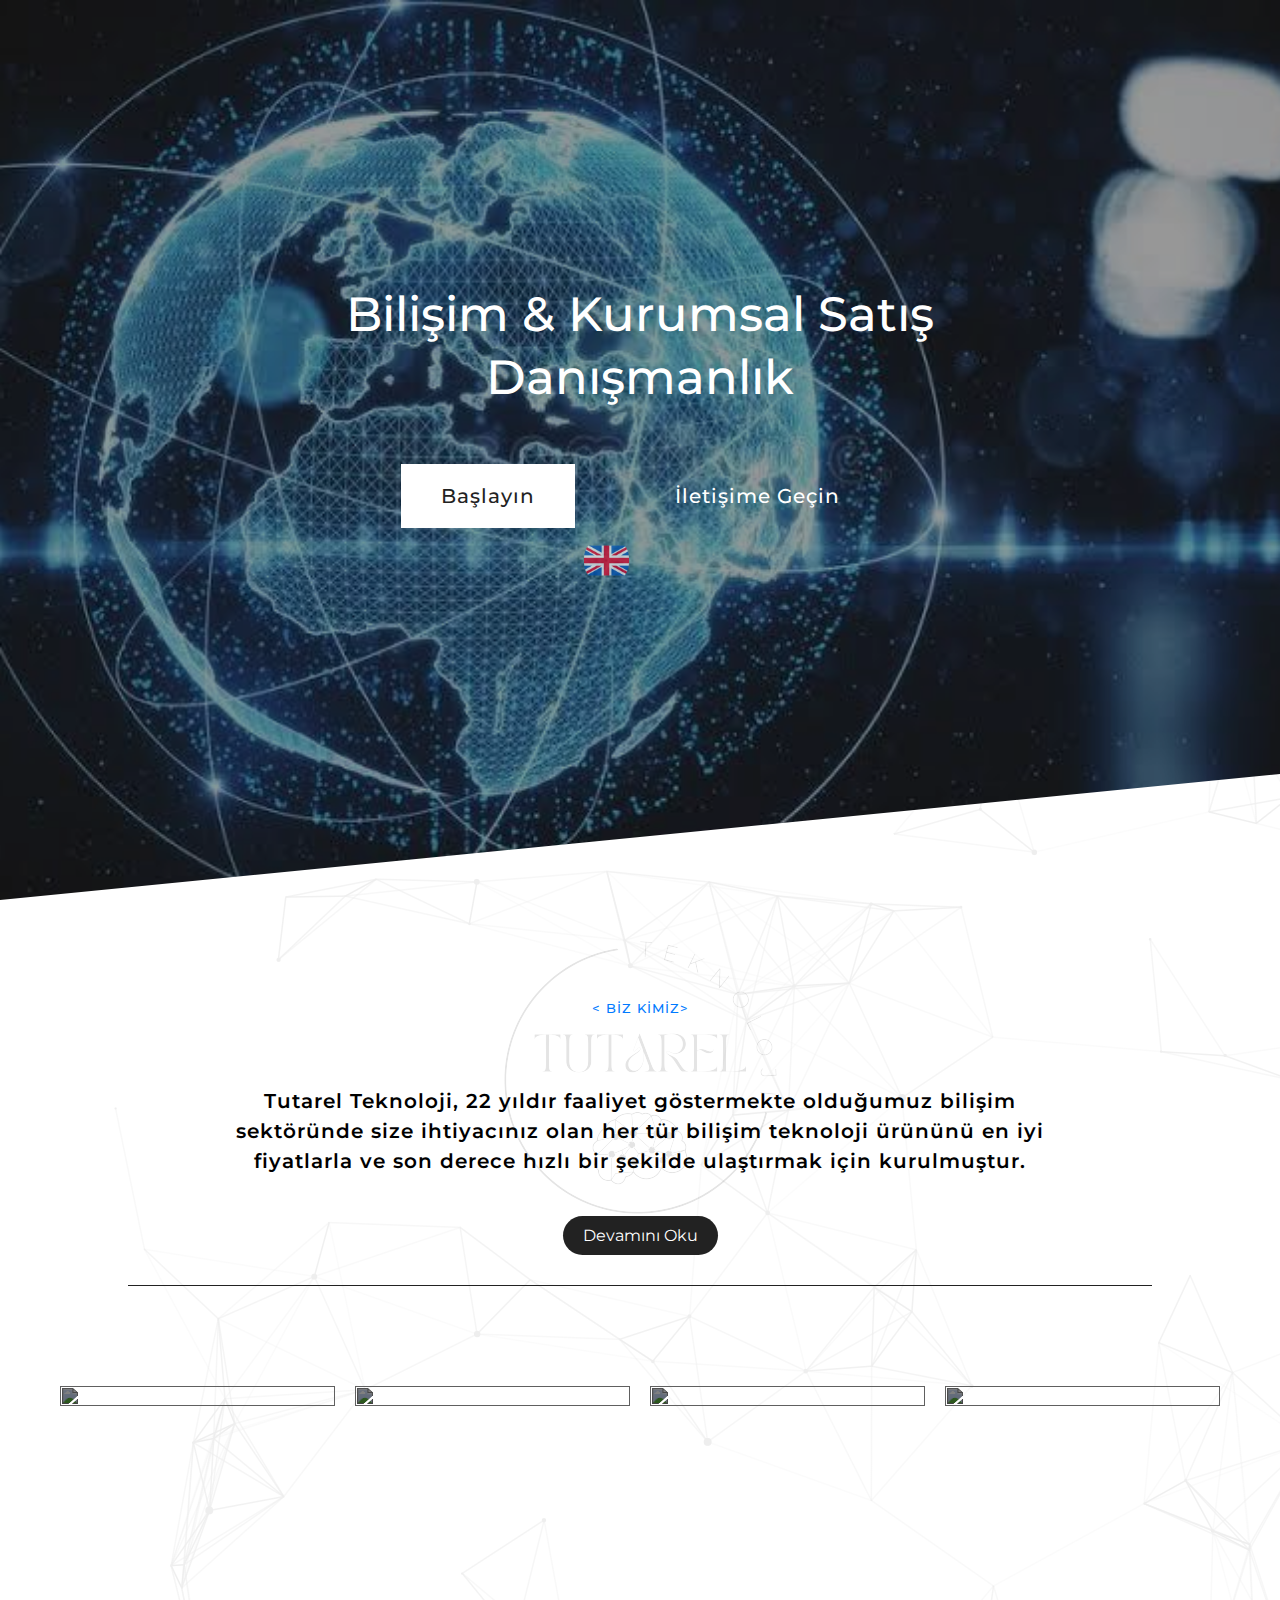
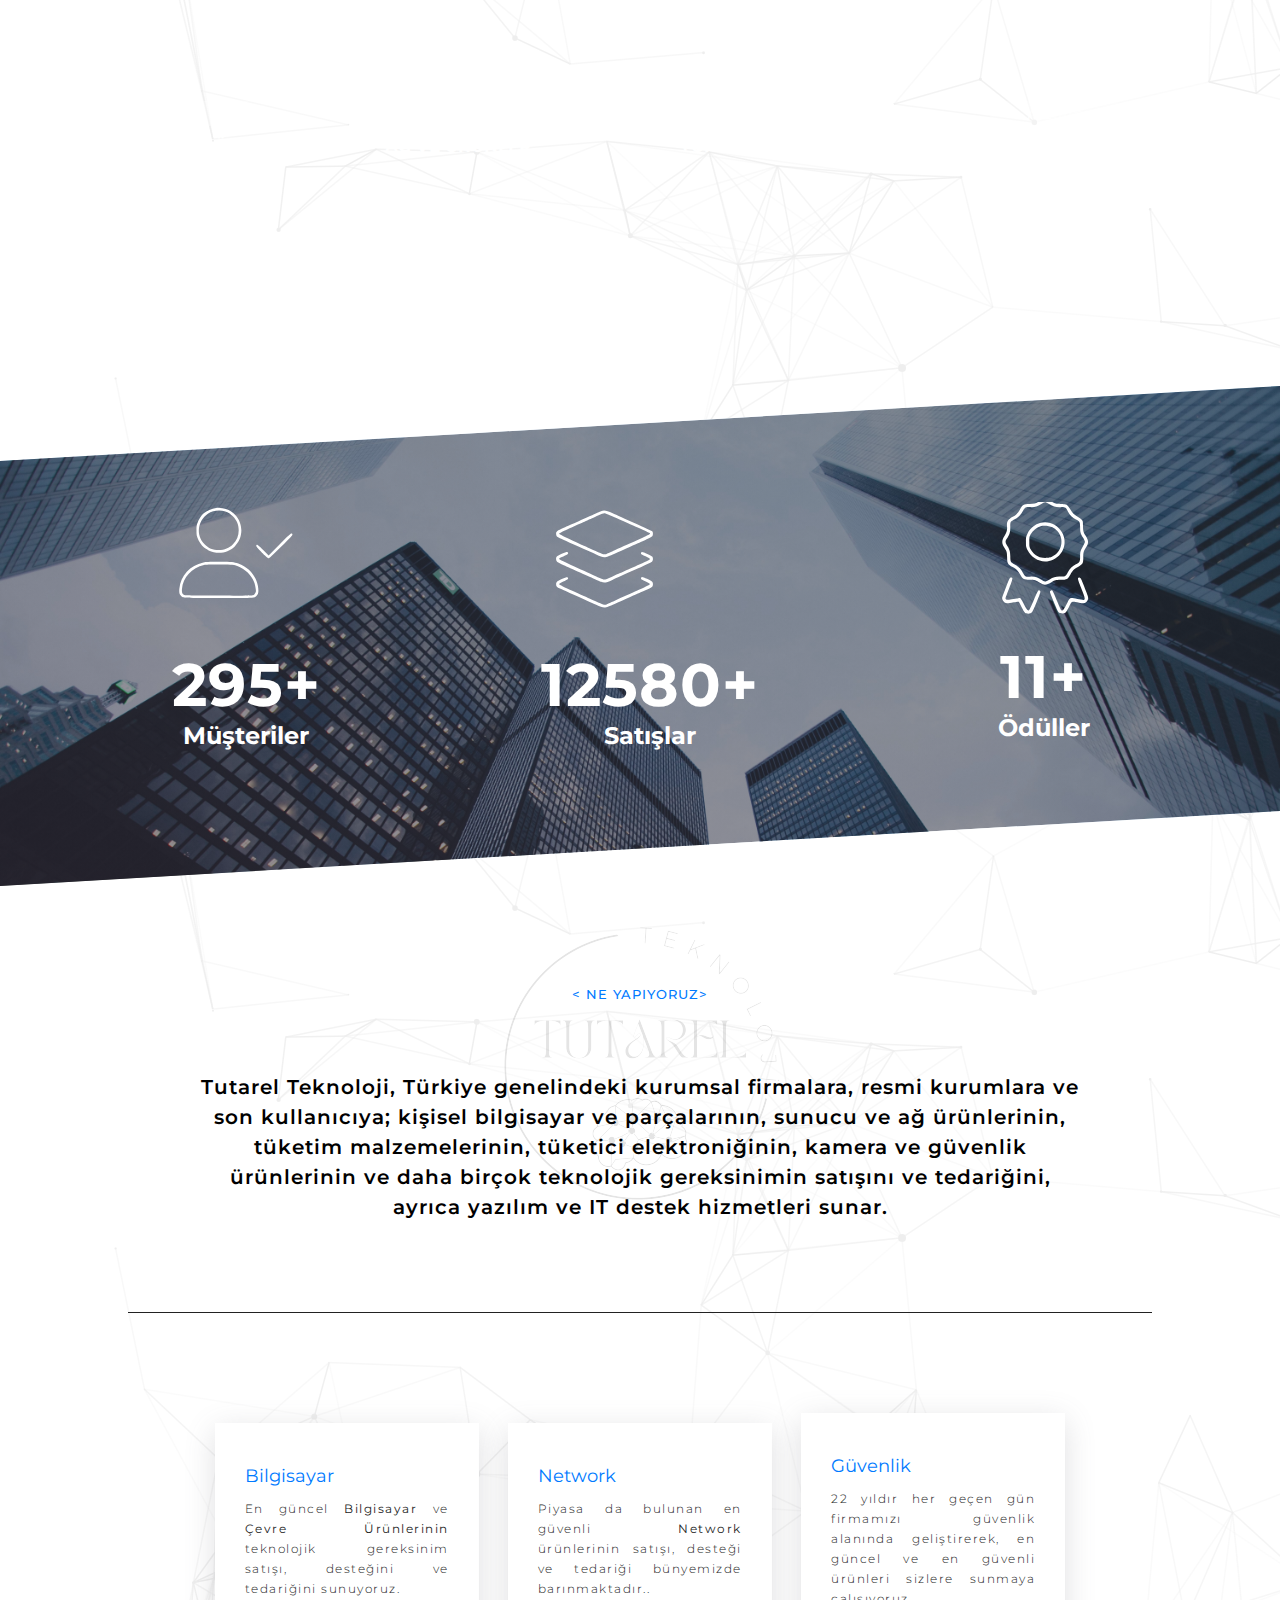
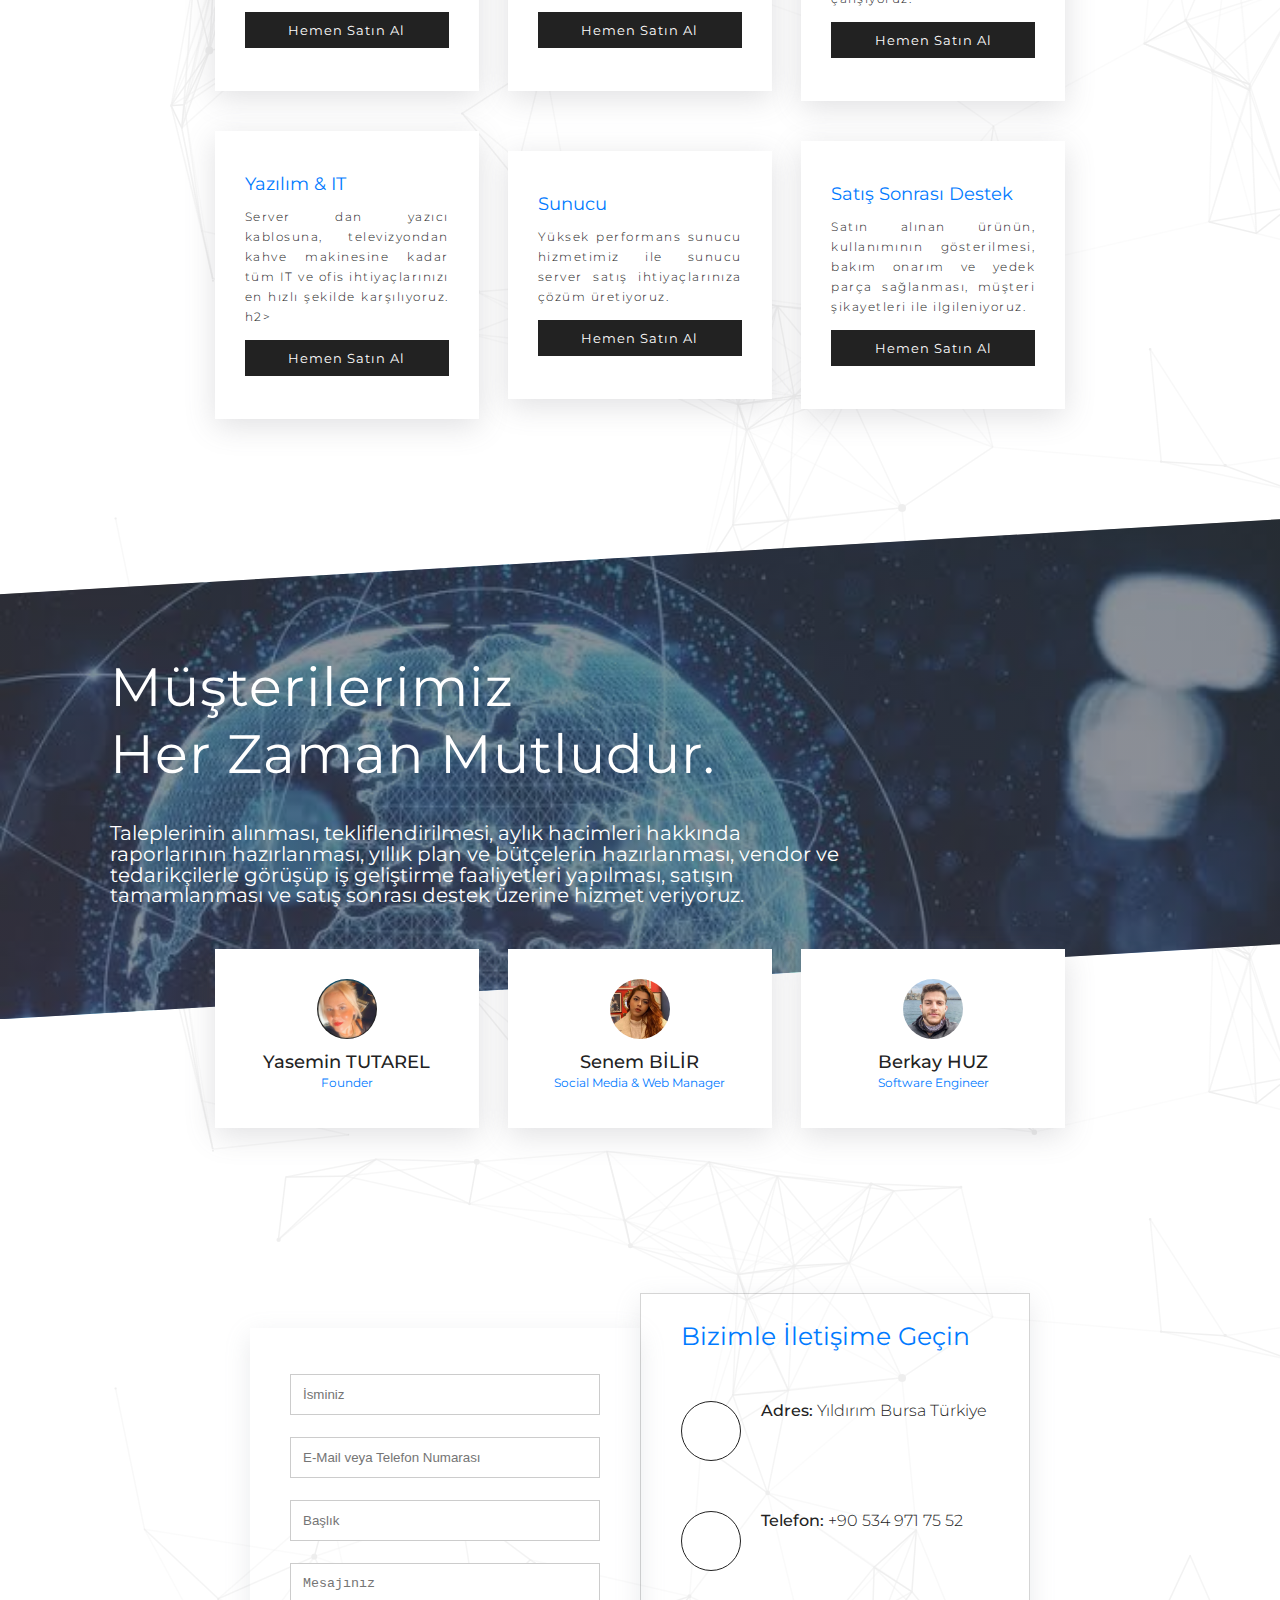
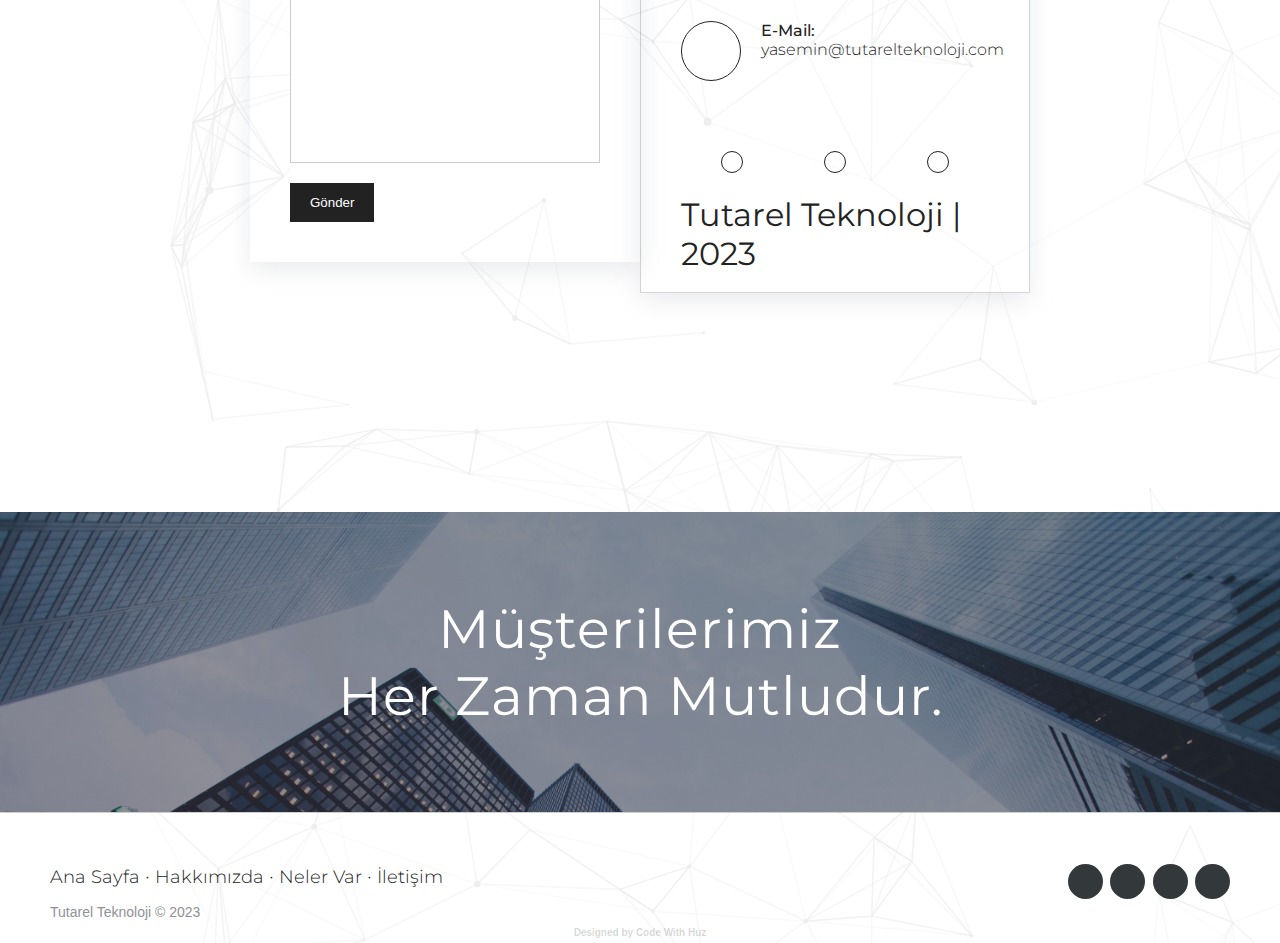
==== commit 89703af0: "sasss" ====
--- a/index.html
+++ b/index.html
@@ -34,7 +34,7 @@
                 </div>
             </div>
             <div class="background_img">
-                <img src="design/pics/background/bg1.jpg" alt="">
+                <img src="design/pics/2.jpg" alt="">
             </div>
         </div>
     </section>
--- a/design/css/index.css
+++ b/design/css/index.css
@@ -647,7 +647,7 @@
     background-repeat: no-repeat;
     background-size: cover;
     clip-path: polygon(0 15%, 100% 0, 100% 85%, 0 100%);
-    background-image: url(/design/pics/background/bg1.jpg);
+    background-image: url(/design/pics/2.jpg);
 }
 
 .who_are_we_2__img {
@@ -1521,13 +1521,12 @@
         display: block;
         margin-bottom: 20px;
     }
-    .who_are_we_2__title{
-        margin-top: 10px;
+    .who_are_we_2__section{
+        display: none;
     }
     .who_are_we_2__title h1{
         font-size: 30px;
         margin-left: -80px;
-        width: 170%;
     }
     .who_are_we_2__desc{
         margin-left: -80px;
@@ -1551,9 +1550,11 @@
     }
     .innovation_title,.market_title{
         margin-top: -10px;
+        margin-left: -40px;
     }
     .innovation_desc,.market_desc{
-        font-size: 12px;
+        font-size: 11px;
+        line-height: 20px;
         float: none;
         margin-left: -40px;
         margin-right: -40px;
@@ -1569,4 +1570,8 @@
     .menu div{
         margin-bottom: 100px;
     }
+    .who_are_we_3_title{
+        position: relative;
+        margin-left:-55px;
+    }
 }